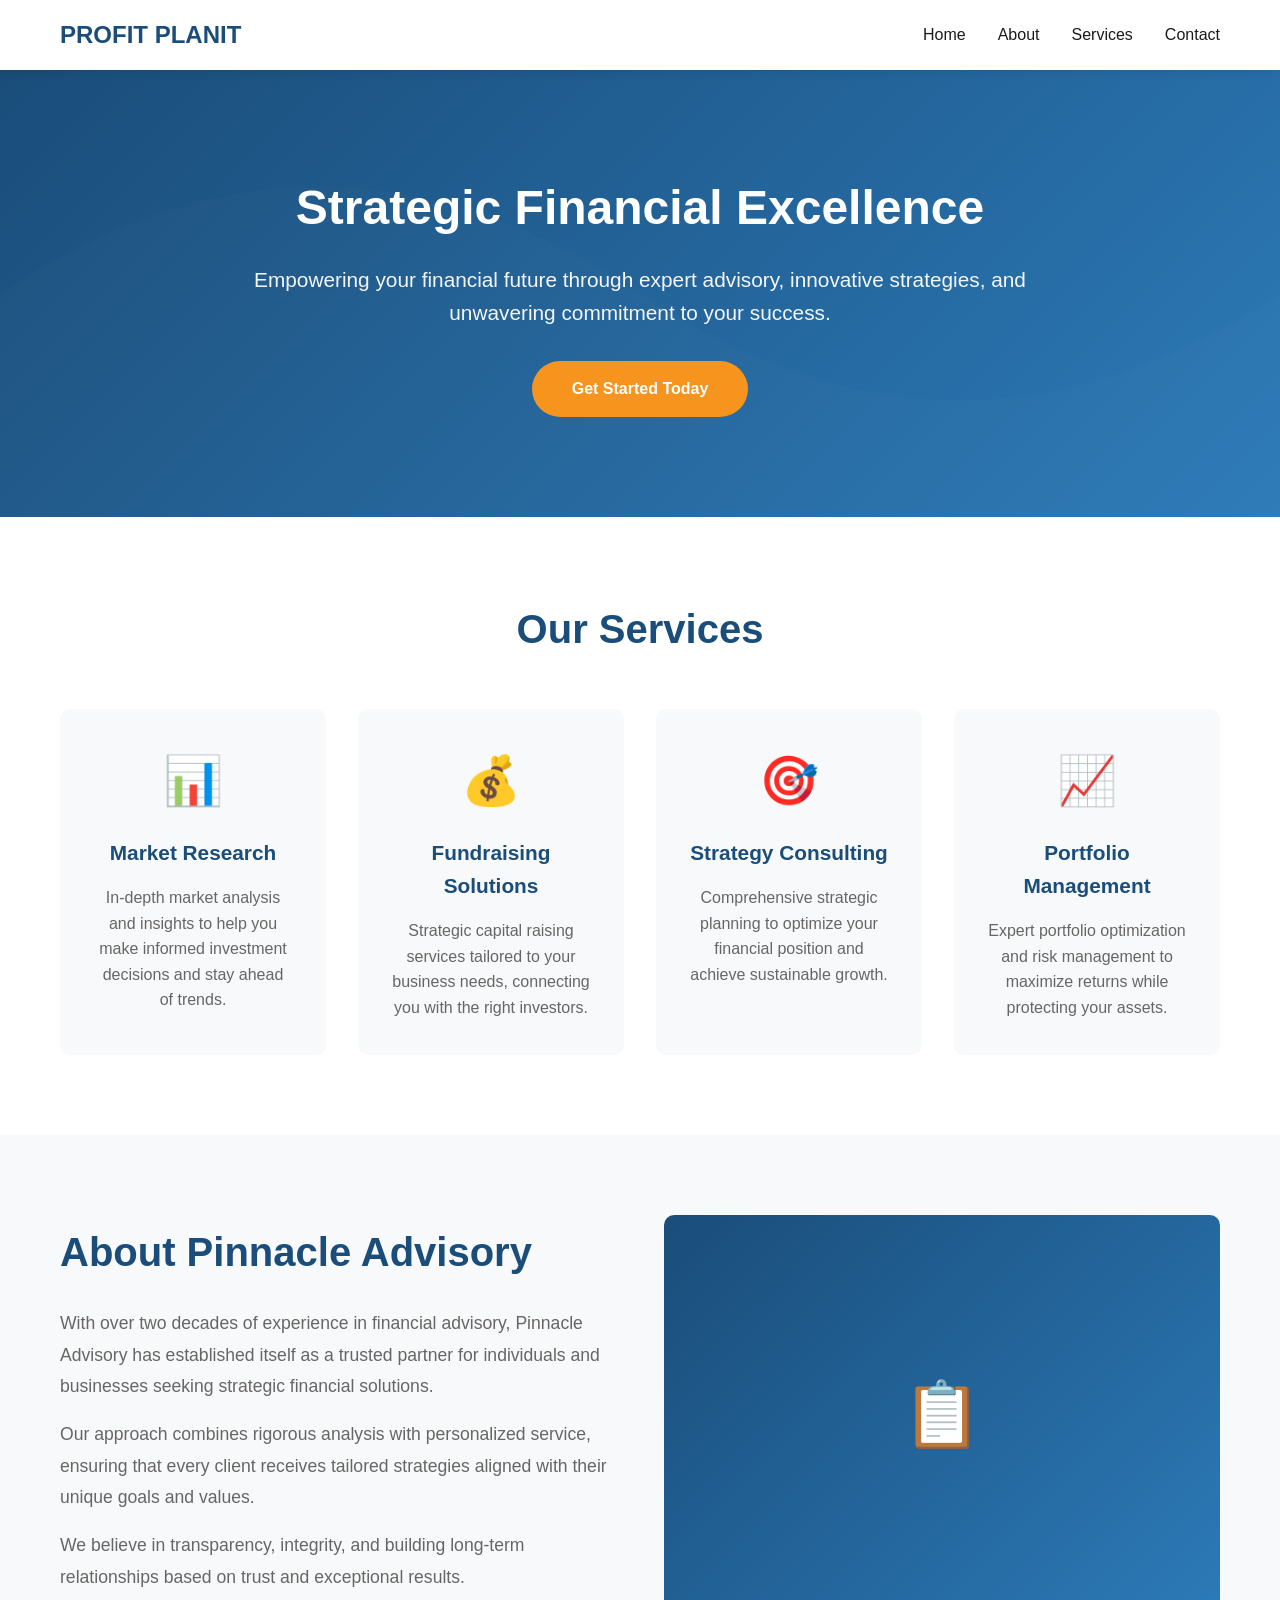
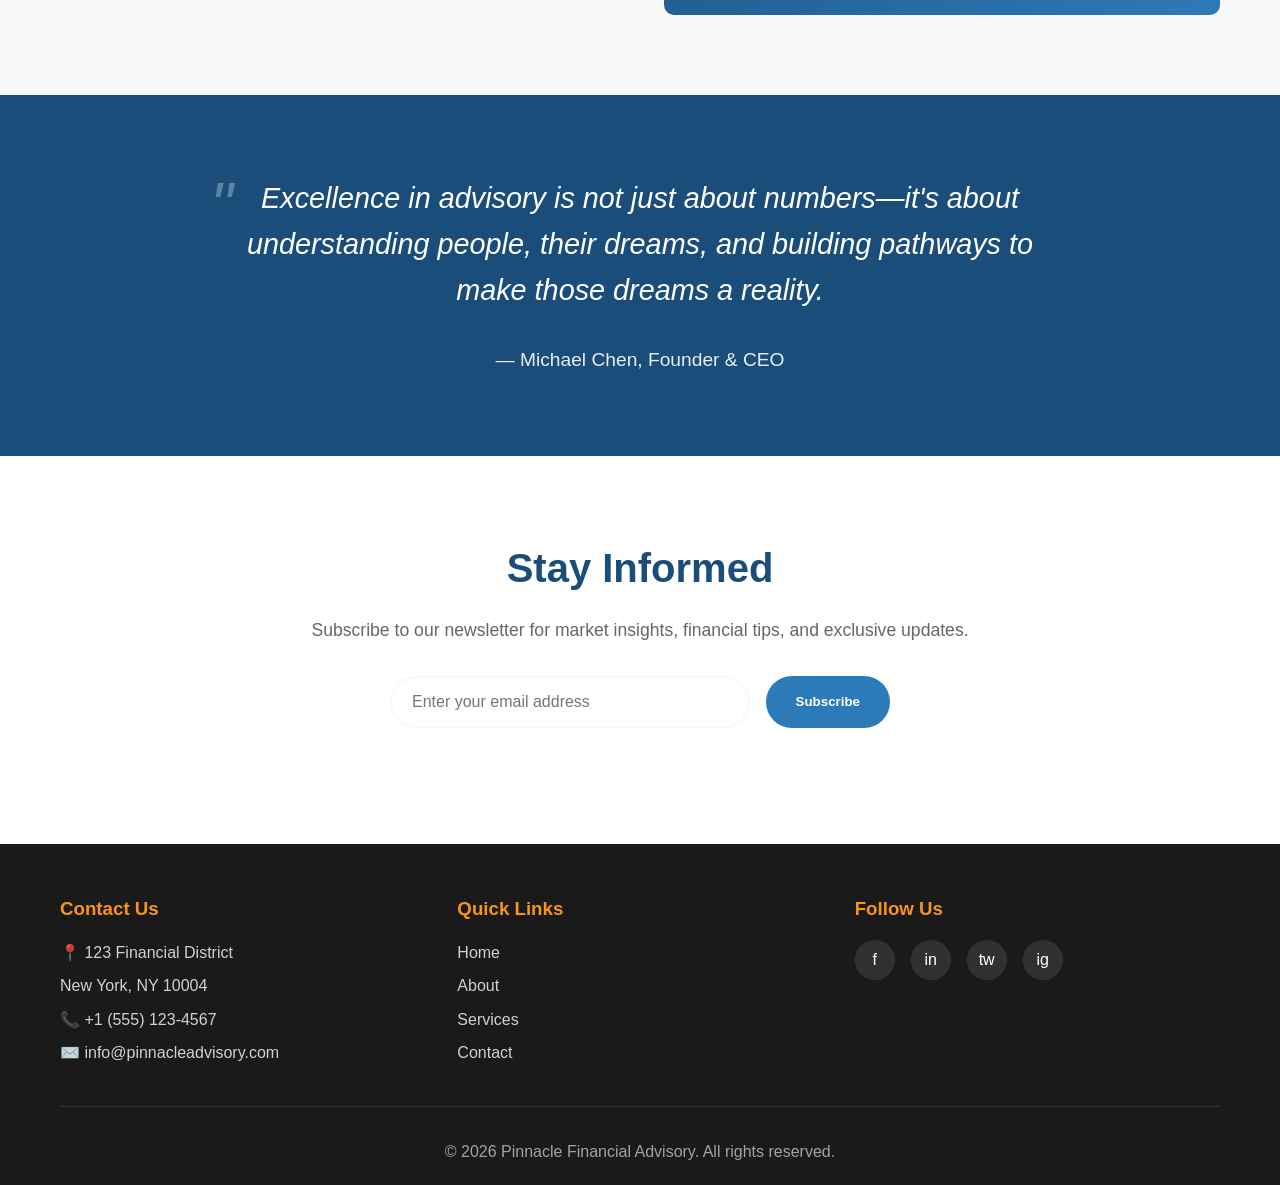
==== index.html @ f1b065d9 "first comment" ====
<!DOCTYPE html>
<html lang="en">
<head>
    <meta charset="UTF-8">
    <meta name="viewport" content="width=device-width, initial-scale=1.0">
    <title>Pinnacle Financial Advisory | Strategic Financial Solutions</title>
    <link rel="stylesheet" href="style.css">
</head>
<body>
    <!-- Navigation -->
    <nav class="navbar">
        <div class="nav-container">
            <div class="logo">PROFIT PLANIT</div>
            <ul class="nav-menu" id="navMenu">
                <li><a href="#home">Home</a></li>
                <li><a href="#about">About</a></li>
                <li><a href="#services">Services</a></li>
                <li><a href="#contact">Contact</a></li>
            </ul>
            <button class="hamburger" id="hamburger" aria-label="Menu toggle">
                <span></span>
                <span></span>
                <span></span>
            </button>
        </div>
    </nav>

    <!-- Hero Section -->
    <section class="hero" id="home">
        <div class="hero-content">
            <h1>Strategic Financial Excellence</h1>
            <p>Empowering your financial future through expert advisory, innovative strategies, and unwavering commitment to your success.</p>
            <a href="#contact" class="cta-button">Get Started Today</a>
        </div>
    </section>

    <!-- Services Section -->
    <section class="services" id="services">
        <div class="container">
            <h2 class="section-title">Our Services</h2>
            <div class="services-grid">
                <div class="service-card">
                    <div class="service-icon">📊</div>
                    <h3>Market Research</h3>
                    <p>In-depth market analysis and insights to help you make informed investment decisions and stay ahead of trends.</p>
                </div>
                <div class="service-card">
                    <div class="service-icon">💰</div>
                    <h3>Fundraising Solutions</h3>
                    <p>Strategic capital raising services tailored to your business needs, connecting you with the right investors.</p>
                </div>
                <div class="service-card">
                    <div class="service-icon">🎯</div>
                    <h3>Strategy Consulting</h3>
                    <p>Comprehensive strategic planning to optimize your financial position and achieve sustainable growth.</p>
                </div>
                <div class="service-card">
                    <div class="service-icon">📈</div>
                    <h3>Portfolio Management</h3>
                    <p>Expert portfolio optimization and risk management to maximize returns while protecting your assets.</p>
                </div>
            </div>
        </div>
    </section>

    <!-- About Section -->
    <section class="about" id="about">
        <div class="container">
            <div class="about-content">
                <div class="about-text">
                    <h2>About Pinnacle Advisory</h2>
                    <p>With over two decades of experience in financial advisory, Pinnacle Advisory has established itself as a trusted partner for individuals and businesses seeking strategic financial solutions.</p>
                    <p>Our approach combines rigorous analysis with personalized service, ensuring that every client receives tailored strategies aligned with their unique goals and values.</p>
                    <p>We believe in transparency, integrity, and building long-term relationships based on trust and exceptional results.</p>
                </div>
                <div class="about-image">
                    📋
                </div>
            </div>
        </div>
    </section>

    <!-- Testimonials Section -->
    <section class="testimonials">
        <div class="container">
            <div class="testimonial-quote">
                Excellence in advisory is not just about numbers—it's about understanding people, their dreams, and building pathways to make those dreams a reality.
            </div>
            <div class="testimonial-author">— Michael Chen, Founder & CEO</div>
        </div>
    </section>

    <!-- Newsletter Section -->
    <section class="newsletter">
        <div class="container">
            <h2>Stay Informed</h2>
            <p>Subscribe to our newsletter for market insights, financial tips, and exclusive updates.</p>
            <form class="newsletter-form" id="newsletterForm">
                <input 
                    type="email" 
                    class="newsletter-input" 
                    id="emailInput" 
                    placeholder="Enter your email address" 
                    required
                >
                <button type="submit" class="newsletter-button">Subscribe</button>
            </form>
            <div class="newsletter-message" id="newsletterMessage"></div>
        </div>
    </section>

    <!-- Footer -->
    <footer class="footer" id="contact">
        <div class="container">
            <div class="footer-content">
                <div class="footer-section">
                    <h3>Contact Us</h3>
                    <p>📍 123 Financial District</p>
                    <p>New York, NY 10004</p>
                    <p>📞 +1 (555) 123-4567</p>
                    <p>✉️ info@pinnacleadvisory.com</p>
                </div>
                <div class="footer-section">
                    <h3>Quick Links</h3>
                    <a href="#home">Home</a>
                    <a href="#about">About</a>
                    <a href="#services">Services</a>
                    <a href="#contact">Contact</a>
                </div>
                <div class="footer-section">
                    <h3>Follow Us</h3>
                    <div class="social-icons">
                        <div class="social-icon">f</div>
                        <div class="social-icon">in</div>
                        <div class="social-icon">tw</div>
                        <div class="social-icon">ig</div>
                    </div>
                </div>
            </div>
            <div class="footer-bottom">
                <p>&copy; 2026 Pinnacle Financial Advisory. All rights reserved.</p>
            </div>
        </div>
    </footer>

    <!-- Scroll to Top Button -->
    <button class="scroll-top" id="scrollTop" aria-label="Scroll to top">↑</button>

    <script src="script.js"></script>
</body>
</html>
---- style.css ----
:root {
            --primary-color: #1a4d7a;
            --secondary-color: #2c7ab8;
            --accent-color: #f7941d;
            --text-dark: #1a1a1a;
            --text-light: #666;
            --bg-light: #f8f9fa;
            --white: #ffffff;
            --transition: all 0.3s ease;
        }

        * {
            margin: 0;
            padding: 0;
            box-sizing: border-box;
        }

        html {
            scroll-behavior: smooth;
        }

        body {
            font-family: 'Segoe UI', Tahoma, Geneva, Verdana, sans-serif;
            line-height: 1.6;
            color: var(--text-dark);
        }

        .container {
            max-width: 1200px;
            margin: 0 auto;
            padding: 0 20px;
        }

        /* Navigation */
        .navbar {
            position: fixed;
            top: 0;
            width: 100%;
            background: var(--white);
            box-shadow: 0 2px 10px rgba(0,0,0,0.1);
            z-index: 1000;
            transition: var(--transition);
        }

        .nav-container {
            display: flex;
            justify-content: space-between;
            align-items: center;
            padding: 1rem 20px;
            max-width: 1200px;
            margin: 0 auto;
        }

        .logo {
            font-size: 1.5rem;
            font-weight: bold;
            color: var(--primary-color);
        }

        .nav-menu {
            display: flex;
            list-style: none;
            gap: 2rem;
        }

        .nav-menu a {
            text-decoration: none;
            color: var(--text-dark);
            font-weight: 500;
            transition: var(--transition);
        }

        .nav-menu a:hover {
            color: var(--secondary-color);
        }

        .hamburger {
            display: none;
            flex-direction: column;
            cursor: pointer;
            background: none;
            border: none;
            padding: 5px;
        }

        .hamburger span {
            width: 25px;
            height: 3px;
            background: var(--primary-color);
            margin: 3px 0;
            transition: var(--transition);
        }

        .hamburger.active span:nth-child(1) {
            transform: rotate(45deg) translate(8px, 8px);
        }

        .hamburger.active span:nth-child(2) {
            opacity: 0;
        }

        .hamburger.active span:nth-child(3) {
            transform: rotate(-45deg) translate(7px, -6px);
        }

        /* Hero Section */
        .hero {
            margin-top: 70px;
            background: linear-gradient(135deg, var(--primary-color) 0%, var(--secondary-color) 100%);
            color: var(--white);
            padding: 100px 20px;
            text-align: center;
            position: relative;
            overflow: hidden;
        }

        .hero::before {
            content: '';
            position: absolute;
            top: 0;
            left: 0;
            right: 0;
            bottom: 0;
            background: url('data:image/svg+xml,<svg xmlns="http://www.w3.org/2000/svg" viewBox="0 0 1200 600"><path d="M0,300 Q300,100 600,300 T1200,300 L1200,600 L0,600 Z" fill="rgba(255,255,255,0.05)"/></svg>') no-repeat center;
            background-size: cover;
            opacity: 0.3;
        }

        .hero-content {
            position: relative;
            z-index: 1;
            max-width: 800px;
            margin: 0 auto;
        }

        .hero h1 {
            font-size: 3rem;
            margin-bottom: 1rem;
            animation: fadeInUp 0.8s ease;
        }

        .hero p {
            font-size: 1.3rem;
            margin-bottom: 2rem;
            opacity: 0.95;
            animation: fadeInUp 1s ease;
        }

        .cta-button {
            display: inline-block;
            padding: 15px 40px;
            background: var(--accent-color);
            color: var(--white);
            text-decoration: none;
            border-radius: 50px;
            font-weight: bold;
            transition: var(--transition);
            animation: fadeInUp 1.2s ease;
            border: none;
            cursor: pointer;
            font-size: 1rem;
        }

        .cta-button:hover {
            transform: translateY(-3px);
            box-shadow: 0 10px 25px rgba(247, 148, 29, 0.3);
        }

        /* Services Section */
        .services {
            padding: 80px 20px;
            background: var(--white);
        }

        .section-title {
            text-align: center;
            font-size: 2.5rem;
            color: var(--primary-color);
            margin-bottom: 3rem;
        }

        .services-grid {
            display: grid;
            grid-template-columns: repeat(auto-fit, minmax(250px, 1fr));
            gap: 2rem;
            margin-top: 3rem;
        }

        .service-card {
            background: var(--bg-light);
            padding: 2rem;
            border-radius: 10px;
            text-align: center;
            transition: var(--transition);
            border: 2px solid transparent;
        }

        .service-card:hover {
            transform: translateY(-10px);
            box-shadow: 0 15px 30px rgba(0,0,0,0.1);
            border-color: var(--secondary-color);
        }

        .service-icon {
            font-size: 3rem;
            margin-bottom: 1rem;
        }

        .service-card h3 {
            color: var(--primary-color);
            margin-bottom: 1rem;
            font-size: 1.3rem;
        }

        .service-card p {
            color: var(--text-light);
        }

        /* About Section */
        .about {
            padding: 80px 20px;
            background: var(--bg-light);
        }

        .about-content {
            display: grid;
            grid-template-columns: 1fr 1fr;
            gap: 3rem;
            align-items: center;
        }

        .about-text h2 {
            color: var(--primary-color);
            font-size: 2.5rem;
            margin-bottom: 1.5rem;
        }

        .about-text p {
            color: var(--text-light);
            font-size: 1.1rem;
            line-height: 1.8;
            margin-bottom: 1rem;
        }

        .about-image {
            background: linear-gradient(135deg, var(--primary-color), var(--secondary-color));
            height: 400px;
            border-radius: 10px;
            display: flex;
            align-items: center;
            justify-content: center;
            color: var(--white);
            font-size: 4rem;
        }

        /* Testimonials Section */
        .testimonials {
            padding: 80px 20px;
            background: var(--primary-color);
            color: var(--white);
            text-align: center;
        }

        .testimonial-quote {
            max-width: 800px;
            margin: 0 auto;
            font-size: 1.8rem;
            font-style: italic;
            line-height: 1.6;
            position: relative;
        }

        .testimonial-quote::before {
            content: '"';
            font-size: 4rem;
            position: absolute;
            top: -20px;
            left: -30px;
            opacity: 0.3;
        }

        .testimonial-author {
            margin-top: 2rem;
            font-size: 1.2rem;
            opacity: 0.9;
        }

        /* Newsletter Section */
        .newsletter {
            padding: 80px 20px;
            background: var(--white);
            text-align: center;
        }

        .newsletter h2 {
            color: var(--primary-color);
            font-size: 2.5rem;
            margin-bottom: 1rem;
        }

        .newsletter p {
            color: var(--text-light);
            margin-bottom: 2rem;
            font-size: 1.1rem;
        }

        .newsletter-form {
            max-width: 500px;
            margin: 0 auto;
            display: flex;
            gap: 1rem;
        }

        .newsletter-input {
            flex: 1;
            padding: 15px 20px;
            border: 2px solid var(--bg-light);
            border-radius: 50px;
            font-size: 1rem;
            transition: var(--transition);
        }

        .newsletter-input:focus {
            outline: none;
            border-color: var(--secondary-color);
        }

        .newsletter-button {
            padding: 15px 30px;
            background: var(--secondary-color);
            color: var(--white);
            border: none;
            border-radius: 50px;
            font-weight: bold;
            cursor: pointer;
            transition: var(--transition);
        }

        .newsletter-button:hover {
            background: var(--primary-color);
        }

        .newsletter-message {
            margin-top: 1rem;
            font-size: 0.9rem;
            min-height: 20px;
        }

        .success {
            color: green;
        }

        .error {
            color: red;
        }

        /* Footer */
        .footer {
            background: var(--text-dark);
            color: var(--white);
            padding: 50px 20px 20px;
        }

        .footer-content {
            display: grid;
            grid-template-columns: repeat(auto-fit, minmax(250px, 1fr));
            gap: 2rem;
            margin-bottom: 2rem;
        }

        .footer-section h3 {
            margin-bottom: 1rem;
            color: var(--accent-color);
        }

        .footer-section p,
        .footer-section a {
            color: rgba(255,255,255,0.8);
            text-decoration: none;
            display: block;
            margin-bottom: 0.5rem;
        }

        .footer-section a:hover {
            color: var(--accent-color);
        }

        .social-icons {
            display: flex;
            gap: 1rem;
            margin-top: 1rem;
        }

        .social-icon {
            width: 40px;
            height: 40px;
            background: rgba(255,255,255,0.1);
            border-radius: 50%;
            display: flex;
            align-items: center;
            justify-content: center;
            transition: var(--transition);
            cursor: pointer;
        }

        .social-icon:hover {
            background: var(--accent-color);
            transform: translateY(-3px);
        }

        .footer-bottom {
            text-align: center;
            padding-top: 2rem;
            border-top: 1px solid rgba(255,255,255,0.1);
            color: rgba(255,255,255,0.6);
        }

        /* Scroll to Top Button */
        .scroll-top {
            position: fixed;
            bottom: 30px;
            right: 30px;
            width: 50px;
            height: 50px;
            background: var(--accent-color);
            color: var(--white);
            border: none;
            border-radius: 50%;
            font-size: 1.5rem;
            cursor: pointer;
            opacity: 0;
            visibility: hidden;
            transition: var(--transition);
            z-index: 999;
        }

        .scroll-top.visible {
            opacity: 1;
            visibility: visible;
        }

        .scroll-top:hover {
            background: var(--primary-color);
            transform: translateY(-5px);
        }

        /* Animations */
        @keyframes fadeInUp {
            from {
                opacity: 0;
                transform: translateY(30px);
            }
            to {
                opacity: 1;
                transform: translateY(0);
            }
        }

        /* Responsive Design */
        @media (max-width: 768px) {
            .hamburger {
                display: flex;
            }

            .nav-menu {
                position: fixed;
                left: -100%;
                top: 70px;
                flex-direction: column;
                background: var(--white);
                width: 100%;
                text-align: center;
                transition: var(--transition);
                box-shadow: 0 10px 27px rgba(0,0,0,0.1);
                padding: 2rem 0;
            }

            .nav-menu.active {
                left: 0;
            }

            .hero h1 {
                font-size: 2rem;
            }

            .hero p {
                font-size: 1.1rem;
            }

            .about-content {
                grid-template-columns: 1fr;
            }

            .about-image {
                height: 300px;
            }

            .testimonial-quote {
                font-size: 1.3rem;
            }

            .newsletter-form {
                flex-direction: column;
            }

            .section-title {
                font-size: 2rem;
            }
        }

        @media (max-width: 480px) {
            .hero {
                padding: 60px 20px;
            }

            .hero h1 {
                font-size: 1.8rem;
            }

            .services,
            .about,
            .testimonials,
            .newsletter {
                padding: 50px 20px;
            }
        }
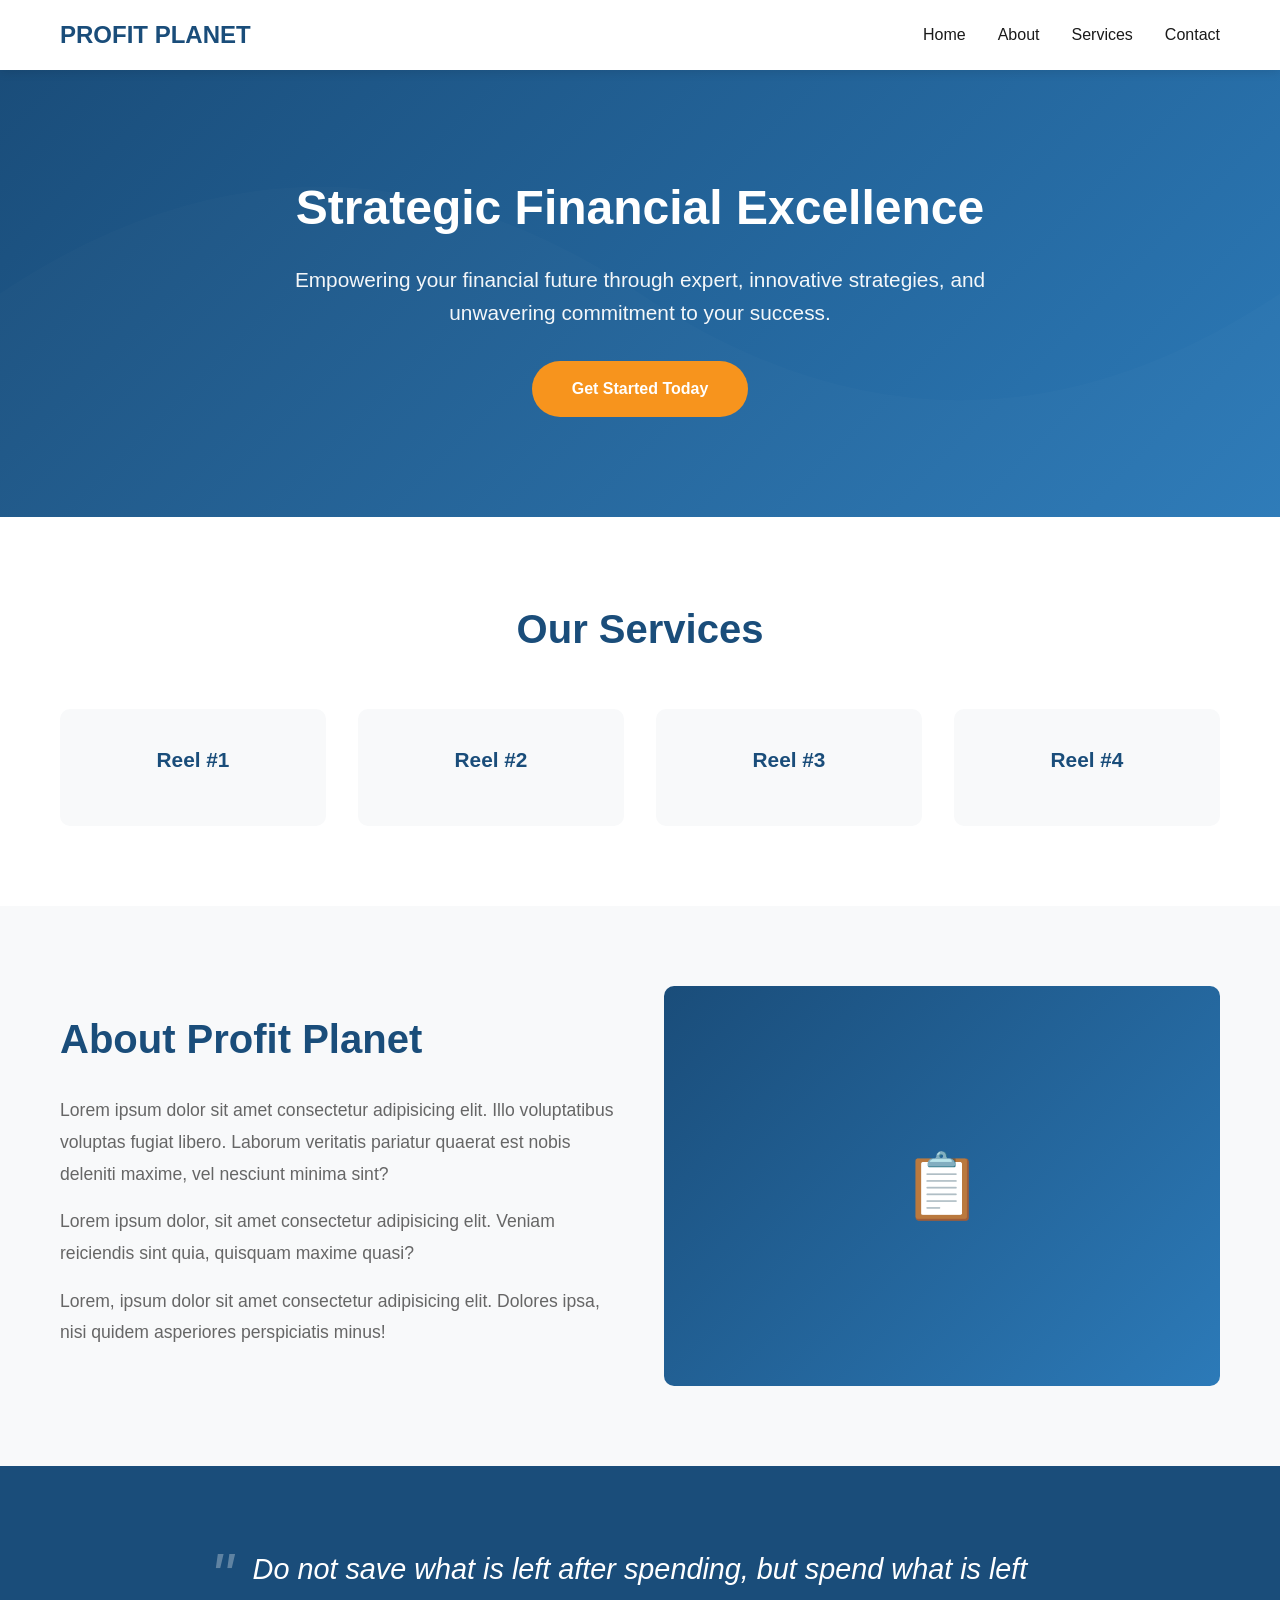
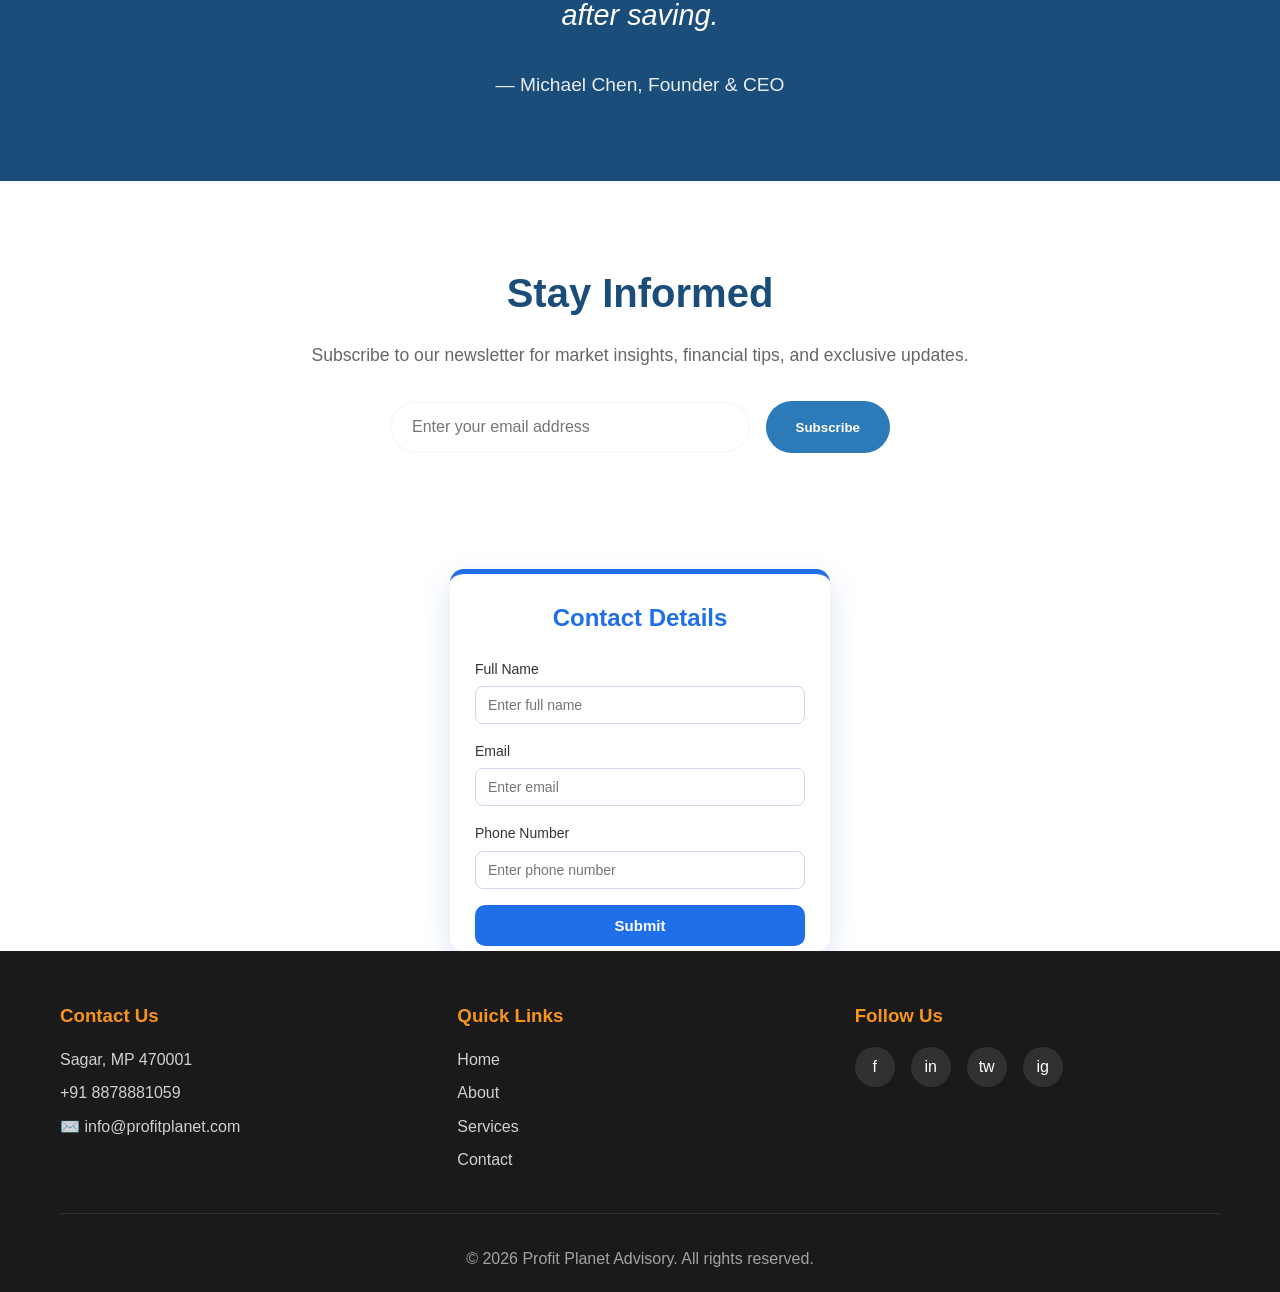
==== commit 3daef207: "added form in the app" ====
--- a/index.html
+++ b/index.html
@@ -3,14 +3,14 @@
 <head>
     <meta charset="UTF-8">
     <meta name="viewport" content="width=device-width, initial-scale=1.0">
-    <title>Pinnacle Financial Advisory | Strategic Financial Solutions</title>
+    <title>Profit Planet Solutions</title>
     <link rel="stylesheet" href="style.css">
 </head>
 <body>
     <!-- Navigation -->
     <nav class="navbar">
         <div class="nav-container">
-            <div class="logo">PROFIT PLANIT</div>
+            <div class="logo">PROFIT PLANET</div>
             <ul class="nav-menu" id="navMenu">
                 <li><a href="#home">Home</a></li>
                 <li><a href="#about">About</a></li>
@@ -29,7 +29,7 @@
     <section class="hero" id="home">
         <div class="hero-content">
             <h1>Strategic Financial Excellence</h1>
-            <p>Empowering your financial future through expert advisory, innovative strategies, and unwavering commitment to your success.</p>
+            <p>Empowering your financial future through expert, innovative strategies, and unwavering commitment to your success.</p>
             <a href="#contact" class="cta-button">Get Started Today</a>
         </div>
     </section>
@@ -39,25 +39,23 @@
         <div class="container">
             <h2 class="section-title">Our Services</h2>
             <div class="services-grid">
-                <div class="service-card">
-                    <div class="service-icon">📊</div>
-                    <h3>Market Research</h3>
-                    <p>In-depth market analysis and insights to help you make informed investment decisions and stay ahead of trends.</p>
+                <div class="service-card">       
+                    <h3>Reel #1</h3>
                 </div>
                 <div class="service-card">
-                    <div class="service-icon">💰</div>
-                    <h3>Fundraising Solutions</h3>
-                    <p>Strategic capital raising services tailored to your business needs, connecting you with the right investors.</p>
+                    
+                    <h3>Reel #2</h3>
+                    
                 </div>
                 <div class="service-card">
-                    <div class="service-icon">🎯</div>
-                    <h3>Strategy Consulting</h3>
-                    <p>Comprehensive strategic planning to optimize your financial position and achieve sustainable growth.</p>
+                    
+                    <h3>Reel #3</h3>
+                   
                 </div>
                 <div class="service-card">
-                    <div class="service-icon">📈</div>
-                    <h3>Portfolio Management</h3>
-                    <p>Expert portfolio optimization and risk management to maximize returns while protecting your assets.</p>
+                    
+                    <h3>Reel #4</h3>
+                  
                 </div>
             </div>
         </div>
@@ -68,10 +66,10 @@
         <div class="container">
             <div class="about-content">
                 <div class="about-text">
-                    <h2>About Pinnacle Advisory</h2>
-                    <p>With over two decades of experience in financial advisory, Pinnacle Advisory has established itself as a trusted partner for individuals and businesses seeking strategic financial solutions.</p>
-                    <p>Our approach combines rigorous analysis with personalized service, ensuring that every client receives tailored strategies aligned with their unique goals and values.</p>
-                    <p>We believe in transparency, integrity, and building long-term relationships based on trust and exceptional results.</p>
+                    <h2>About Profit Planet</h2>
+                    <p>Lorem ipsum dolor sit amet consectetur adipisicing elit. Illo voluptatibus voluptas fugiat libero. Laborum veritatis pariatur quaerat est nobis deleniti maxime, vel nesciunt minima sint?</p>
+                    <p>Lorem ipsum dolor, sit amet consectetur adipisicing elit. Veniam reiciendis sint quia, quisquam maxime quasi?</p>
+                    <p>Lorem, ipsum dolor sit amet consectetur adipisicing elit. Dolores ipsa, nisi quidem asperiores perspiciatis minus!</p>
                 </div>
                 <div class="about-image">
                     📋
@@ -84,7 +82,7 @@
     <section class="testimonials">
         <div class="container">
             <div class="testimonial-quote">
-                Excellence in advisory is not just about numbers—it's about understanding people, their dreams, and building pathways to make those dreams a reality.
+               Do not save what is left after spending, but spend what is left after saving.
             </div>
             <div class="testimonial-author">— Michael Chen, Founder & CEO</div>
         </div>
@@ -109,16 +107,37 @@
         </div>
     </section>
 
+    <div class="contact-card">
+  <h2>Contact Details</h2>
+
+  <div class="form-group">
+    <label>Full Name</label>
+    <input type="text" id="fullName" placeholder="Enter full name" />
+  </div>
+
+  <div class="form-group">
+    <label>Email</label>
+    <input type="email" id="email" placeholder="Enter email" />
+  </div>
+
+  <div class="form-group">
+    <label>Phone Number</label>
+    <input type="tel" id="phone" placeholder="Enter phone number" />
+  </div>
+
+  <button class="submit-btn" onclick="handleSubmit()">Submit</button>
+</div>
+
+
     <!-- Footer -->
     <footer class="footer" id="contact">
         <div class="container">
             <div class="footer-content">
                 <div class="footer-section">
                     <h3>Contact Us</h3>
-                    <p>📍 123 Financial District</p>
-                    <p>New York, NY 10004</p>
-                    <p>📞 +1 (555) 123-4567</p>
-                    <p>✉️ info@pinnacleadvisory.com</p>
+                    <p>Sagar, MP 470001</p>
+                    <p>+91 8878881059</p>
+                    <p>✉️ info@profitplanet.com</p>
                 </div>
                 <div class="footer-section">
                     <h3>Quick Links</h3>
@@ -138,7 +157,7 @@
                 </div>
             </div>
             <div class="footer-bottom">
-                <p>&copy; 2026 Pinnacle Financial Advisory. All rights reserved.</p>
+                <p>&copy; 2026 Profit Planet Advisory. All rights reserved.</p>
             </div>
         </div>
     </footer>
--- a/style.css
+++ b/style.css
@@ -523,4 +523,65 @@
             .newsletter {
                 padding: 50px 20px;
             }
-        }+        }
+
+        .contact-card {
+  width: 100%;
+  max-width: 380px;
+  background: #ffffff;
+  border-radius: 14px;
+  padding: 25px;
+  margin: auto;
+  padding-bottom: 5px;
+  box-shadow: 0 10px 30px rgba(0, 70, 180, 0.15);
+  border-top: 5px solid #1f6feb;
+}
+
+.contact-card h2 {
+  margin-bottom: 20px;
+  color: #1f6feb;
+  text-align: center;
+}
+
+.form-group {
+  margin-bottom: 16px;
+}
+
+.form-group label {
+  display: block;
+  margin-bottom: 6px;
+  font-size: 14px;
+  color: #333;
+}
+
+.form-group input {
+  width: 100%;
+  padding: 10px 12px;
+  border-radius: 8px;
+  border: 1px solid #cfd9ea;
+  outline: none;
+  font-size: 14px;
+}
+
+.form-group input:focus {
+  border-color: #1f6feb;
+  box-shadow: 0 0 0 2px rgba(31, 111, 235, 0.15);
+}
+
+.submit-btn {
+  width: 100%;
+  padding: 12px;
+  border-radius: 10px;
+  border: none;
+  background: #1f6feb;
+  color: #ffffff;
+  font-size: 15px;
+  font-weight: 600;
+  cursor: pointer;
+  transition: background 0.2s ease;
+}
+
+.submit-btn:hover {
+  background: #174db3;
+}
+
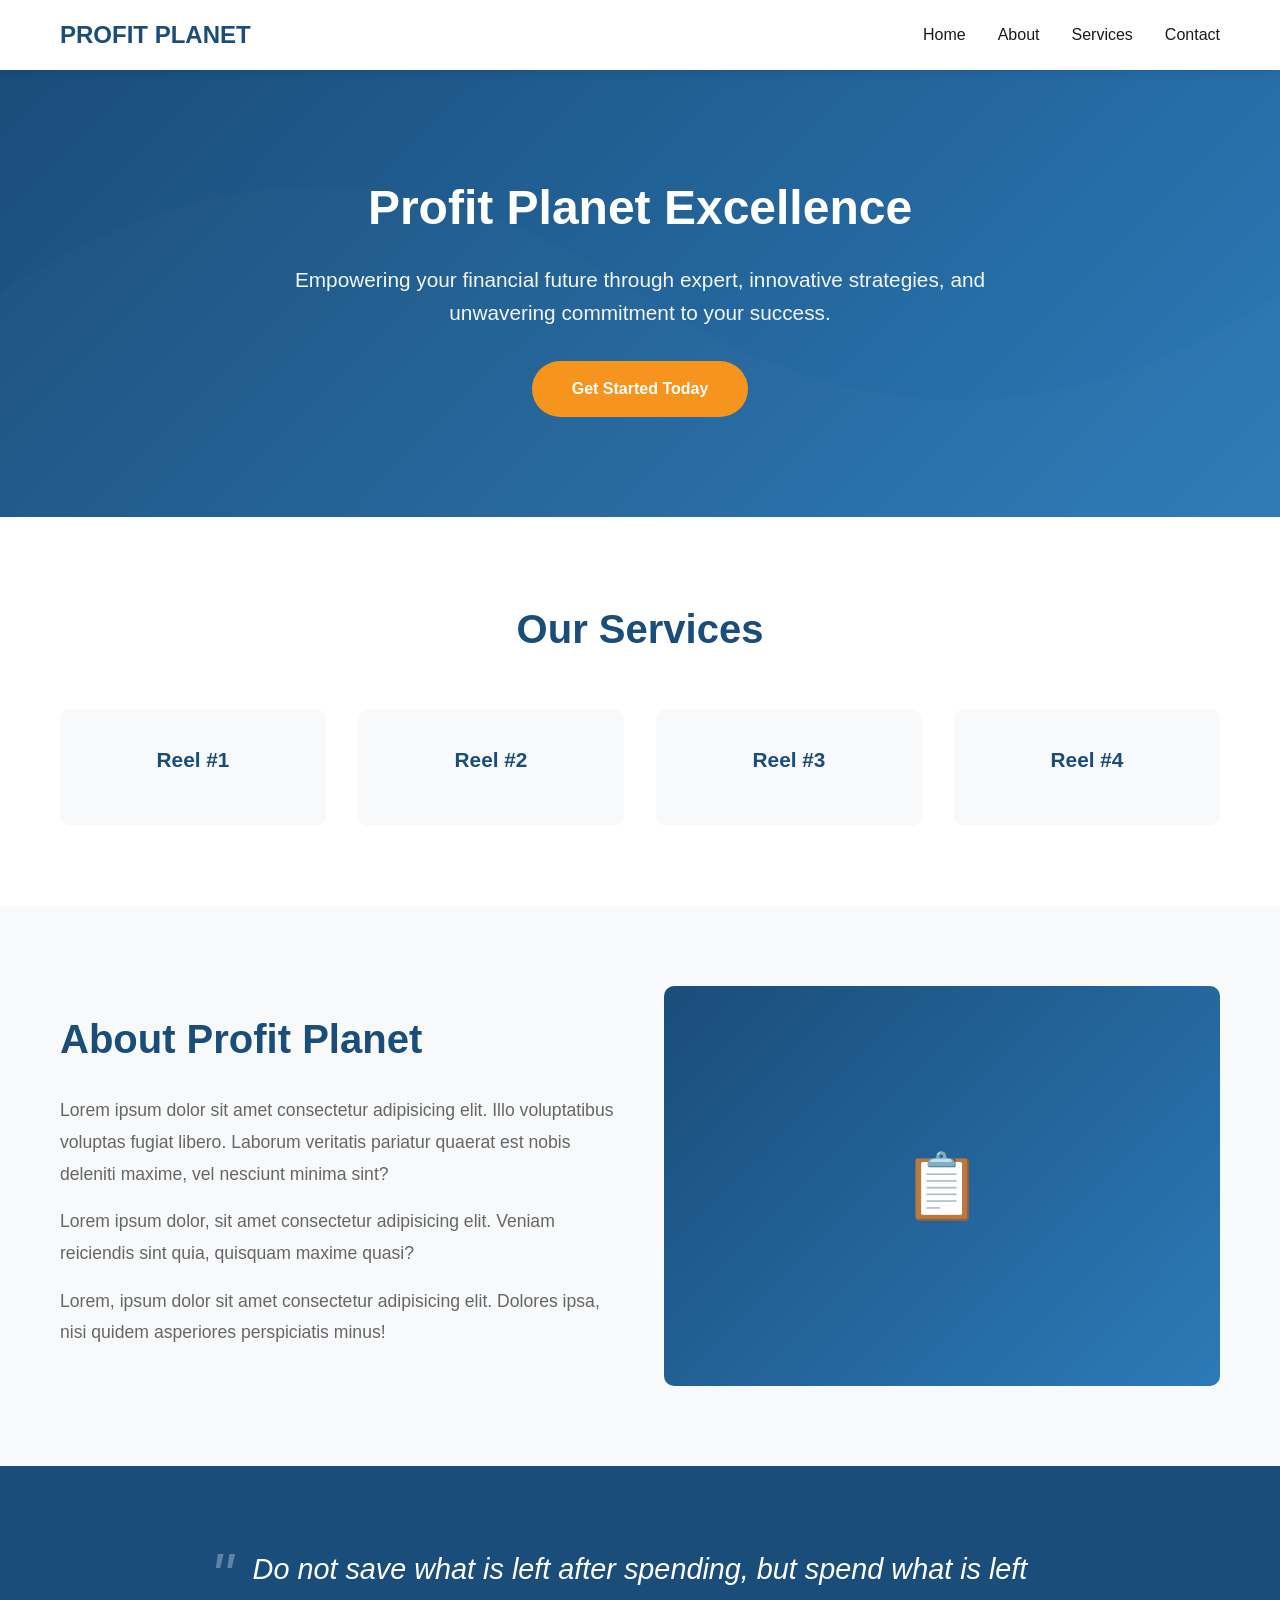
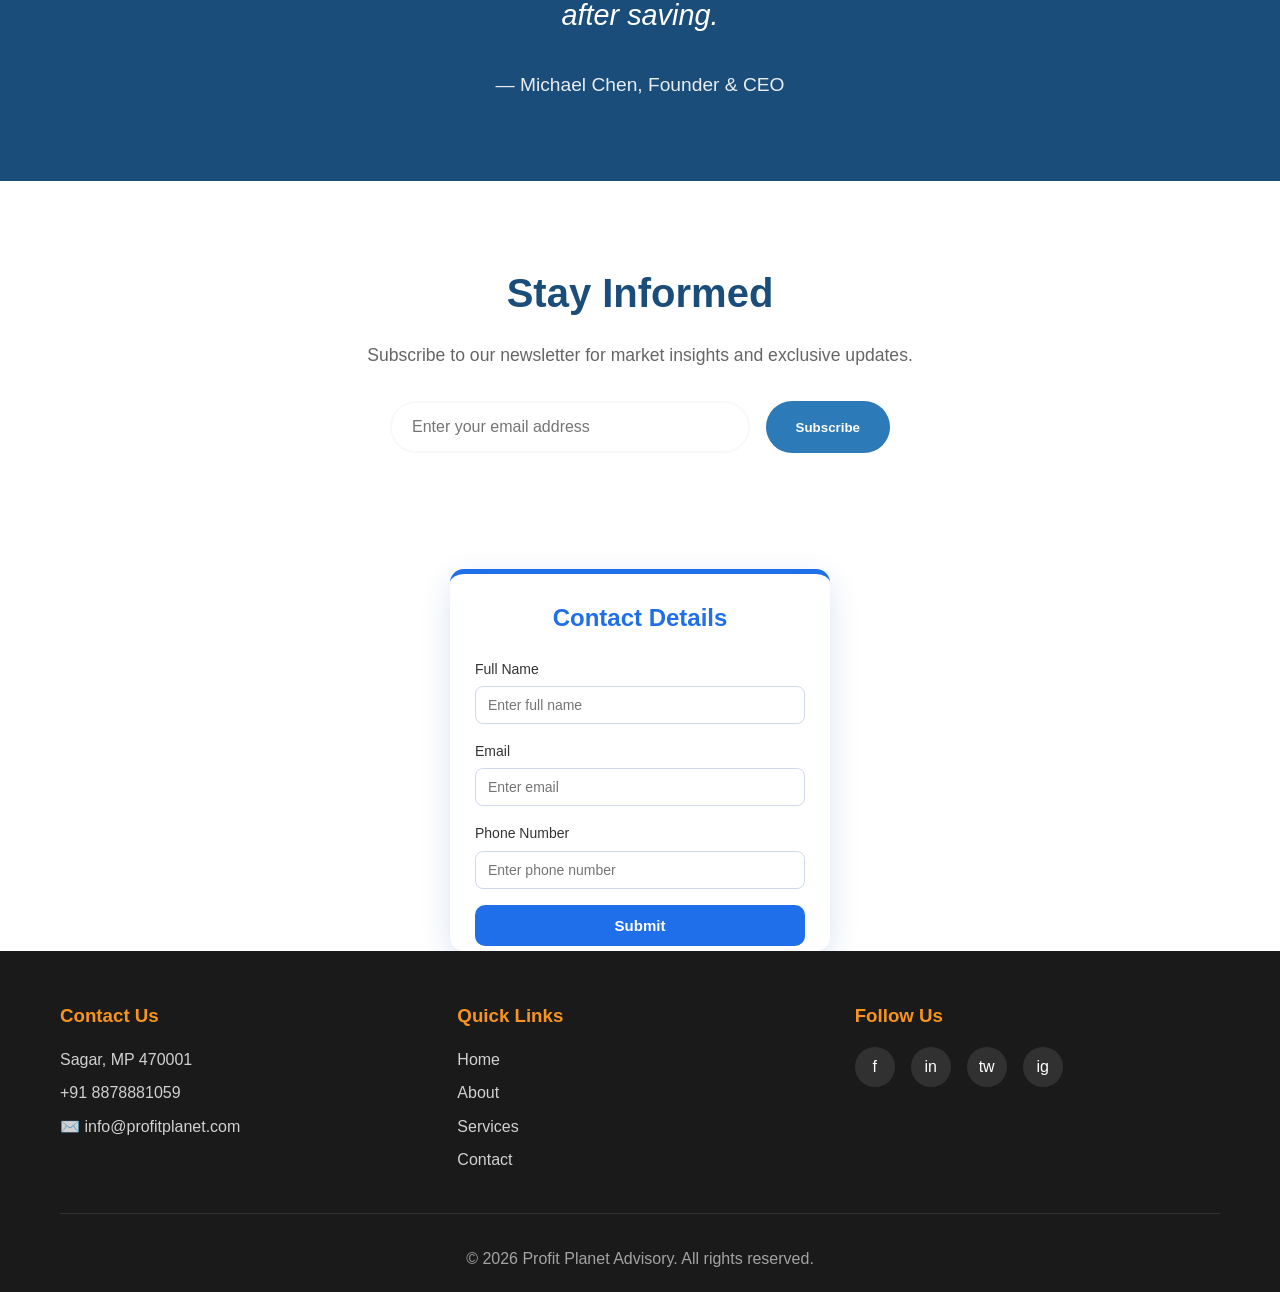
==== commit 0ef398ea: "change some content" ====
--- a/index.html
+++ b/index.html
@@ -28,7 +28,7 @@
     <!-- Hero Section -->
     <section class="hero" id="home">
         <div class="hero-content">
-            <h1>Strategic Financial Excellence</h1>
+            <h1>Profit Planet Excellence</h1>
             <p>Empowering your financial future through expert, innovative strategies, and unwavering commitment to your success.</p>
             <a href="#contact" class="cta-button">Get Started Today</a>
         </div>
@@ -92,7 +92,7 @@
     <section class="newsletter">
         <div class="container">
             <h2>Stay Informed</h2>
-            <p>Subscribe to our newsletter for market insights, financial tips, and exclusive updates.</p>
+            <p>Subscribe to our newsletter for market insights and exclusive updates.</p>
             <form class="newsletter-form" id="newsletterForm">
                 <input 
                     type="email" 
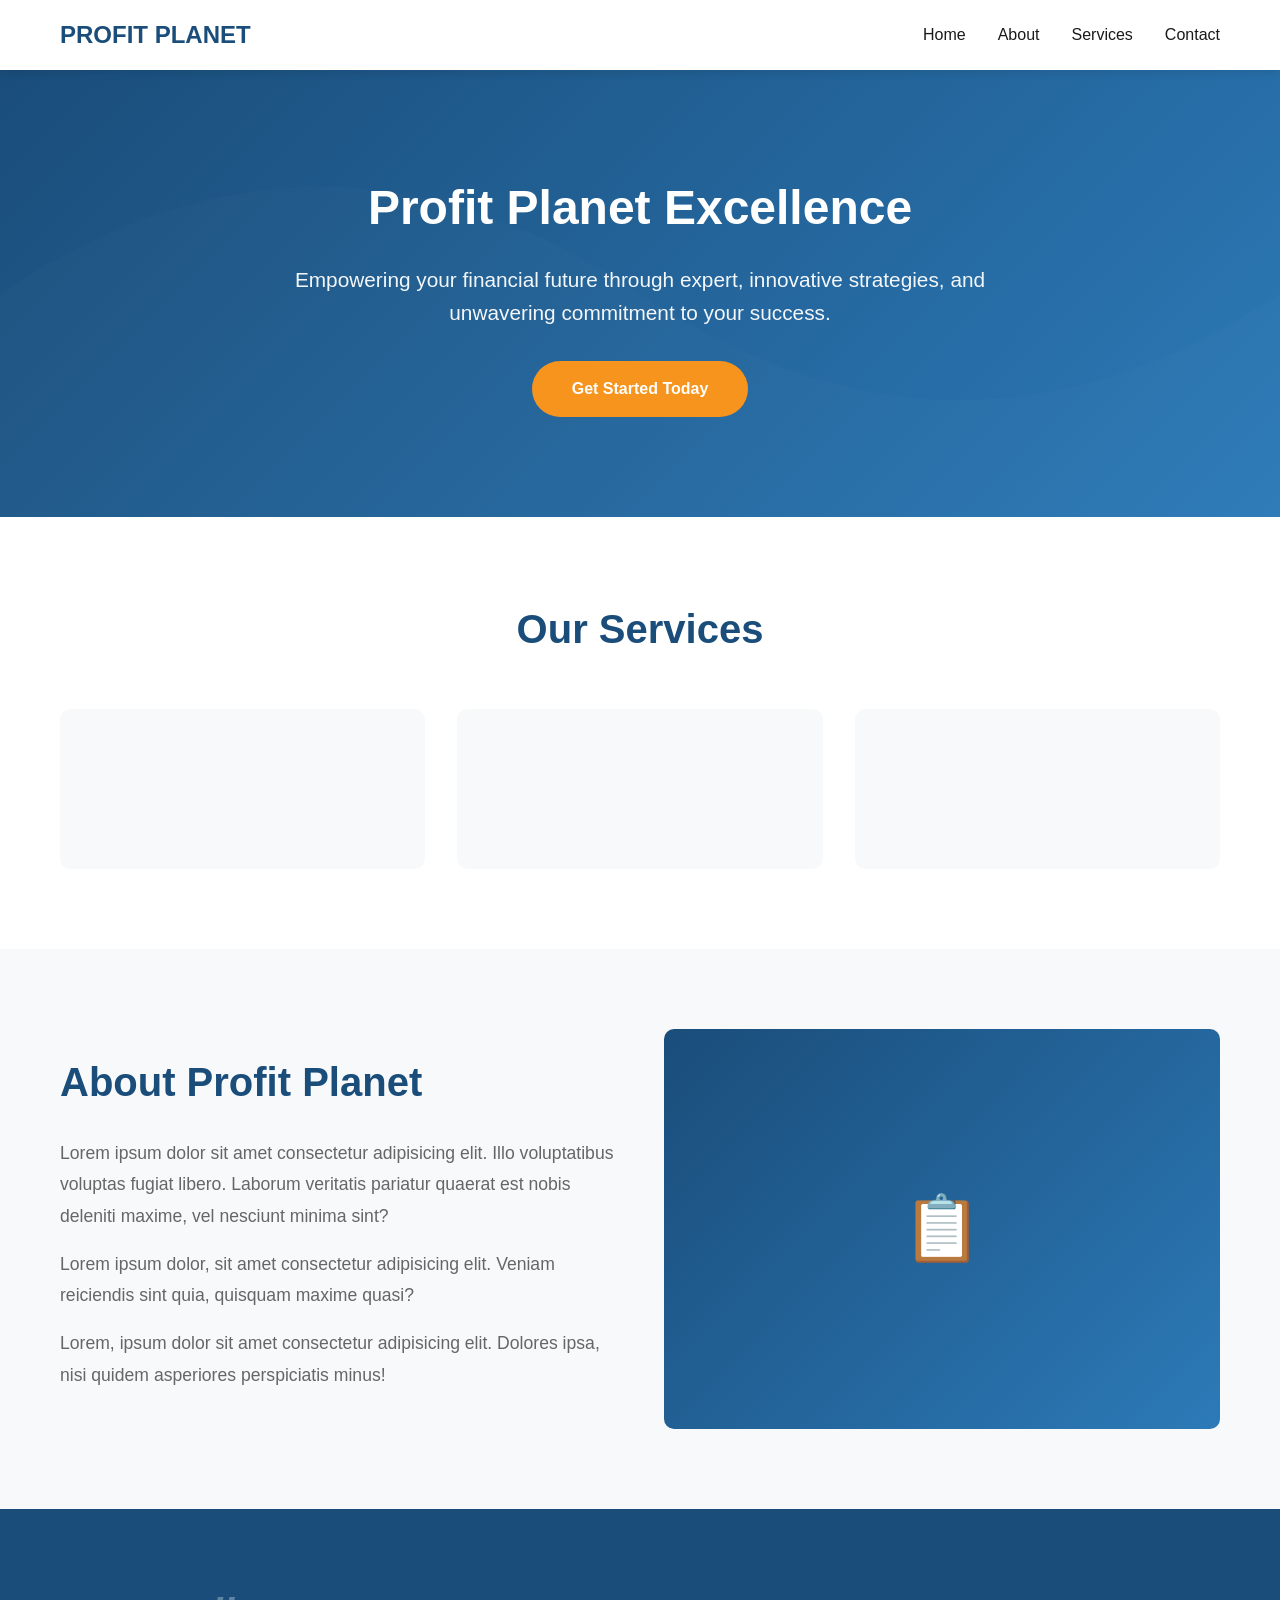
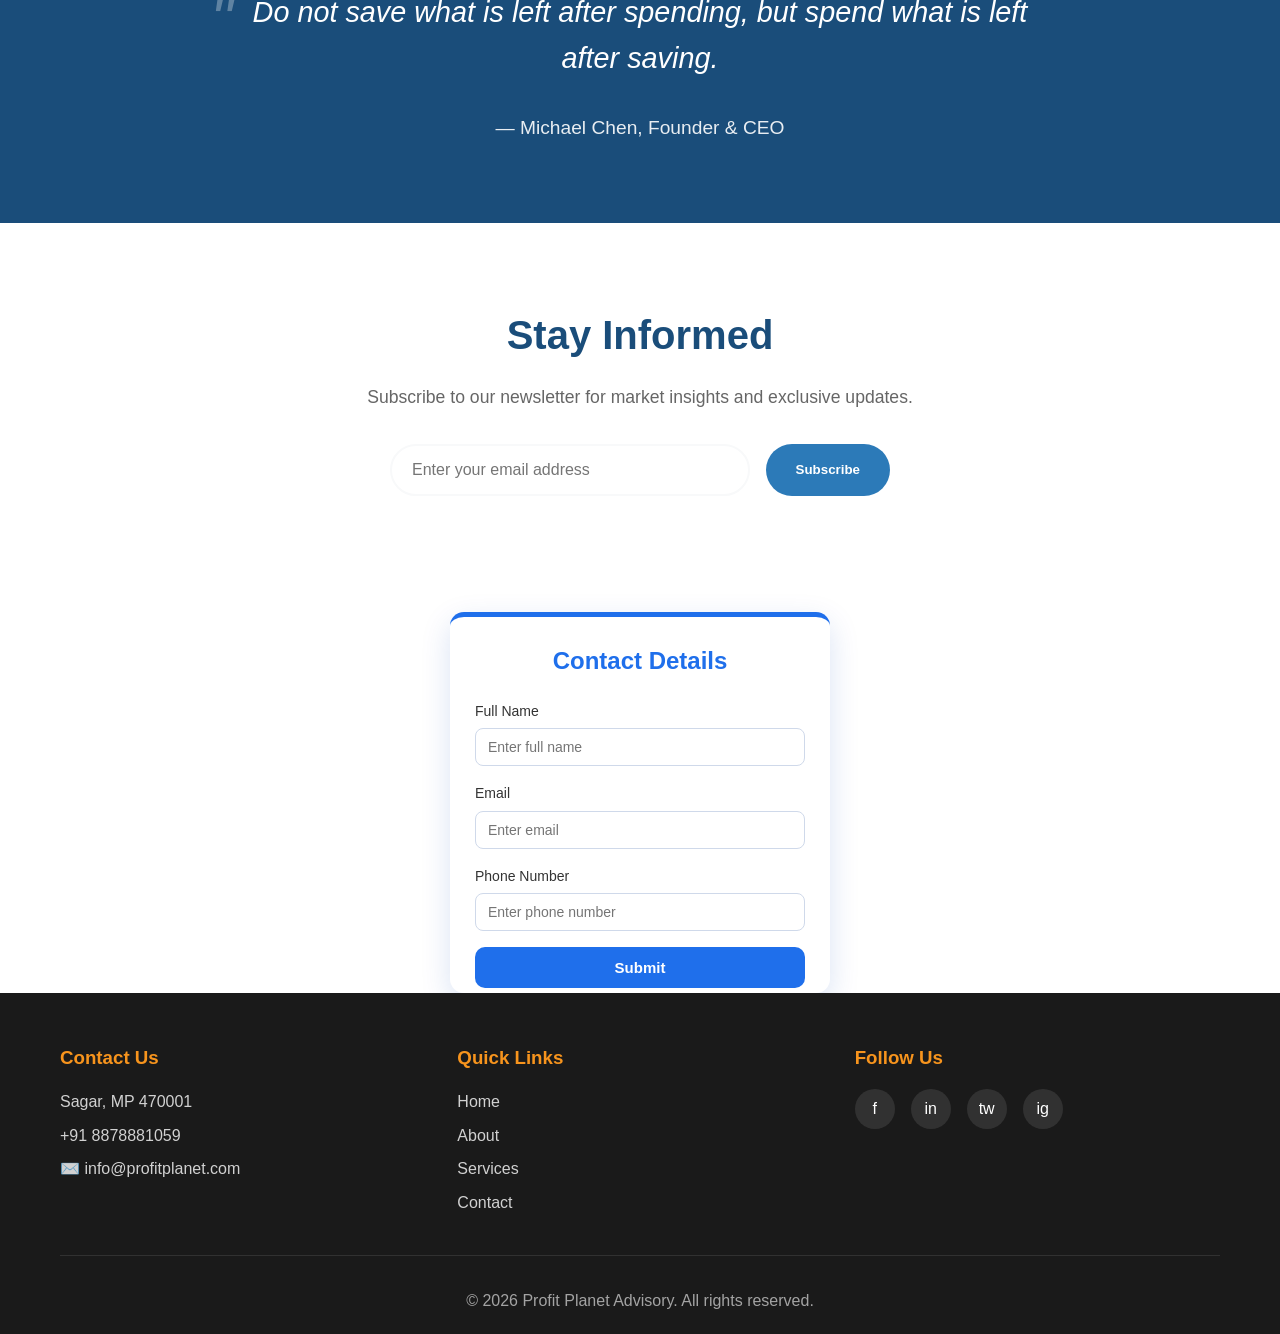
==== commit b9b3a741: "added reel feature" ====
--- a/index.html
+++ b/index.html
@@ -40,23 +40,26 @@
             <h2 class="section-title">Our Services</h2>
             <div class="services-grid">
                 <div class="service-card">       
-                    <h3>Reel #1</h3>
+                    <video autoplay muted loop playsinline class="bg-video">
+  <source src="./public/videoplayback.mp4" type="video/mp4" />
+</video>
+
                 </div>
                 <div class="service-card">
                     
-                    <h3>Reel #2</h3>
+                    <video autoplay muted loop playsinline class="bg-video">
+  <source src="./public/videoplayback.mp4" type="video/mp4" />
+</video>
                     
                 </div>
                 <div class="service-card">
                     
-                    <h3>Reel #3</h3>
+                   <video autoplay muted loop playsinline class="bg-video">
+  <source src="./public/videoplayback.mp4" type="video/mp4" />
+</video>
                    
                 </div>
-                <div class="service-card">
-                    
-                    <h3>Reel #4</h3>
-                  
-                </div>
+                
             </div>
         </div>
     </section>
--- a/style.css
+++ b/style.css
@@ -181,22 +181,21 @@
 
         .services-grid {
             display: grid;
-            grid-template-columns: repeat(auto-fit, minmax(250px, 1fr));
+            grid-template-columns: repeat(auto-fit, minmax(200px, 1fr));
             gap: 2rem;
             margin-top: 3rem;
         }
 
         .service-card {
             background: var(--bg-light);
-            padding: 2rem;
+            padding: 1px;
             border-radius: 10px;
             text-align: center;
             transition: var(--transition);
-            border: 2px solid transparent;
+            
         }
 
         .service-card:hover {
-            transform: translateY(-10px);
             box-shadow: 0 15px 30px rgba(0,0,0,0.1);
             border-color: var(--secondary-color);
         }
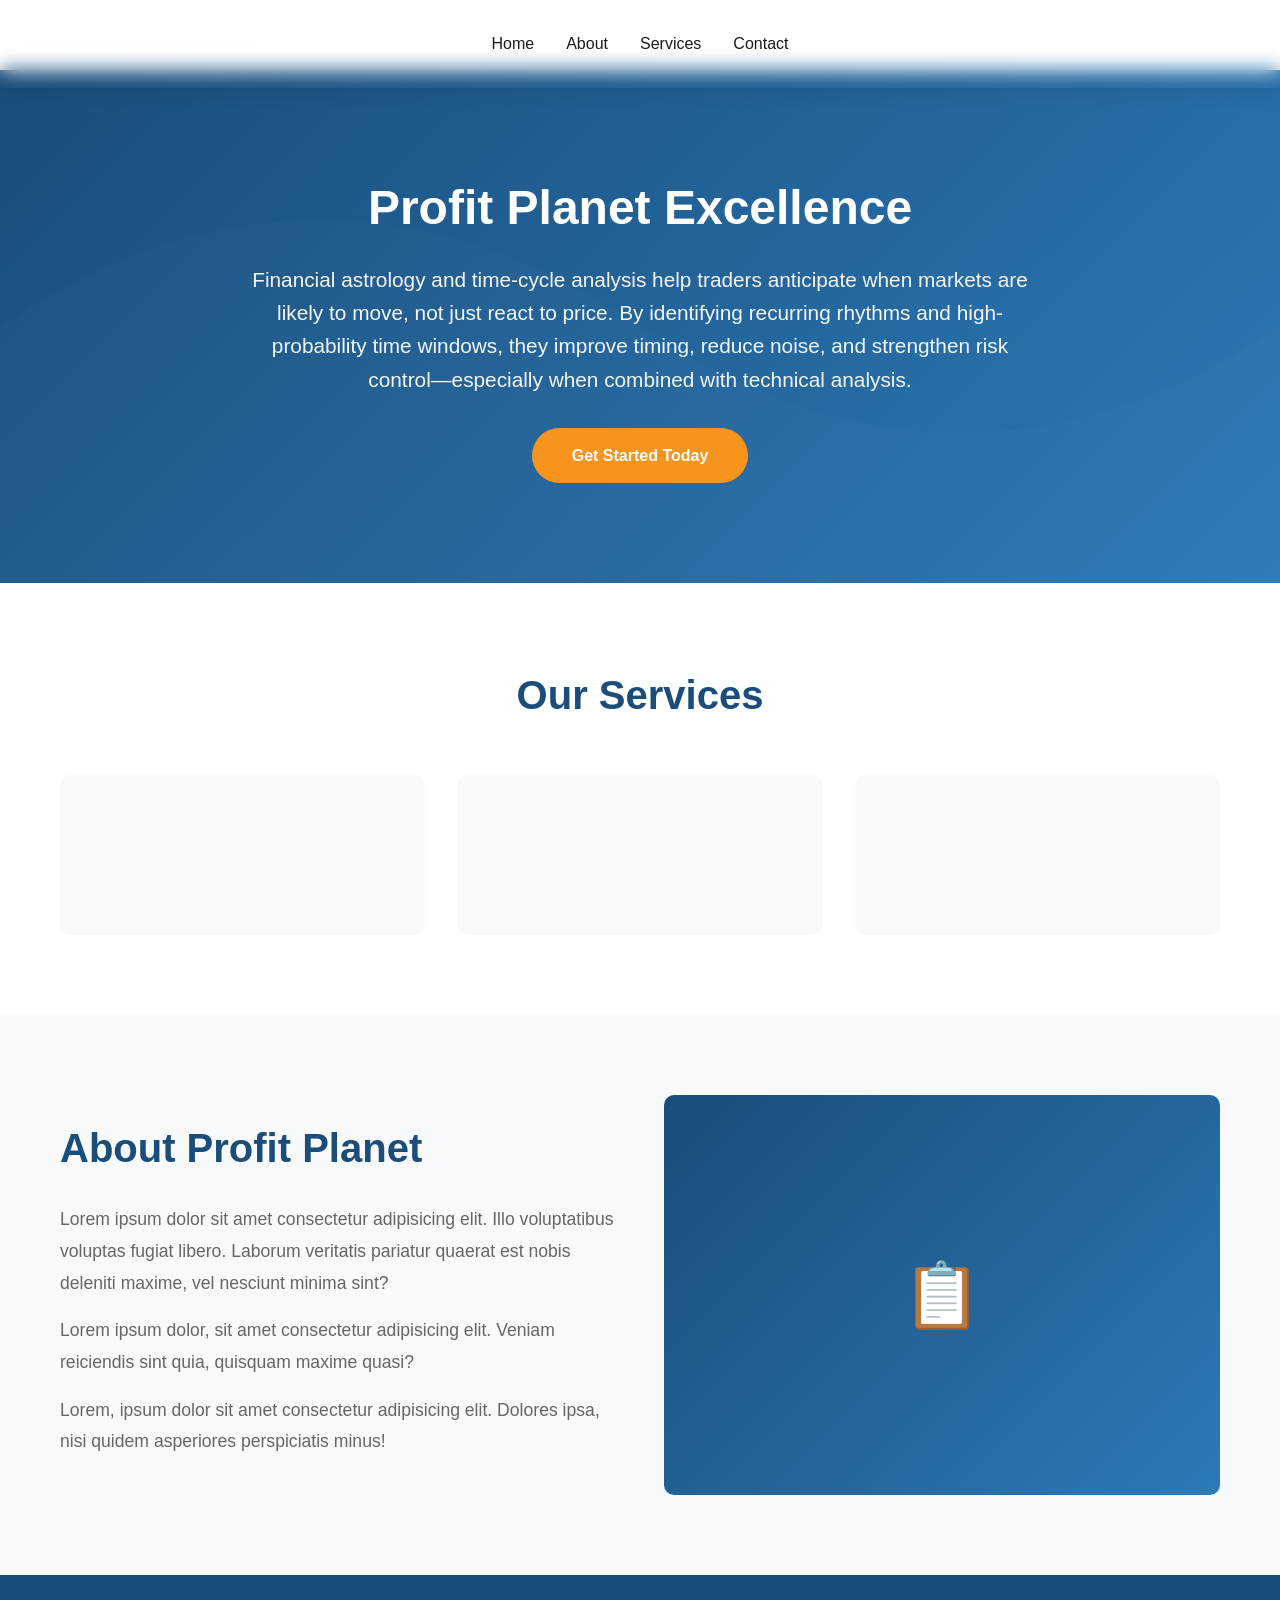
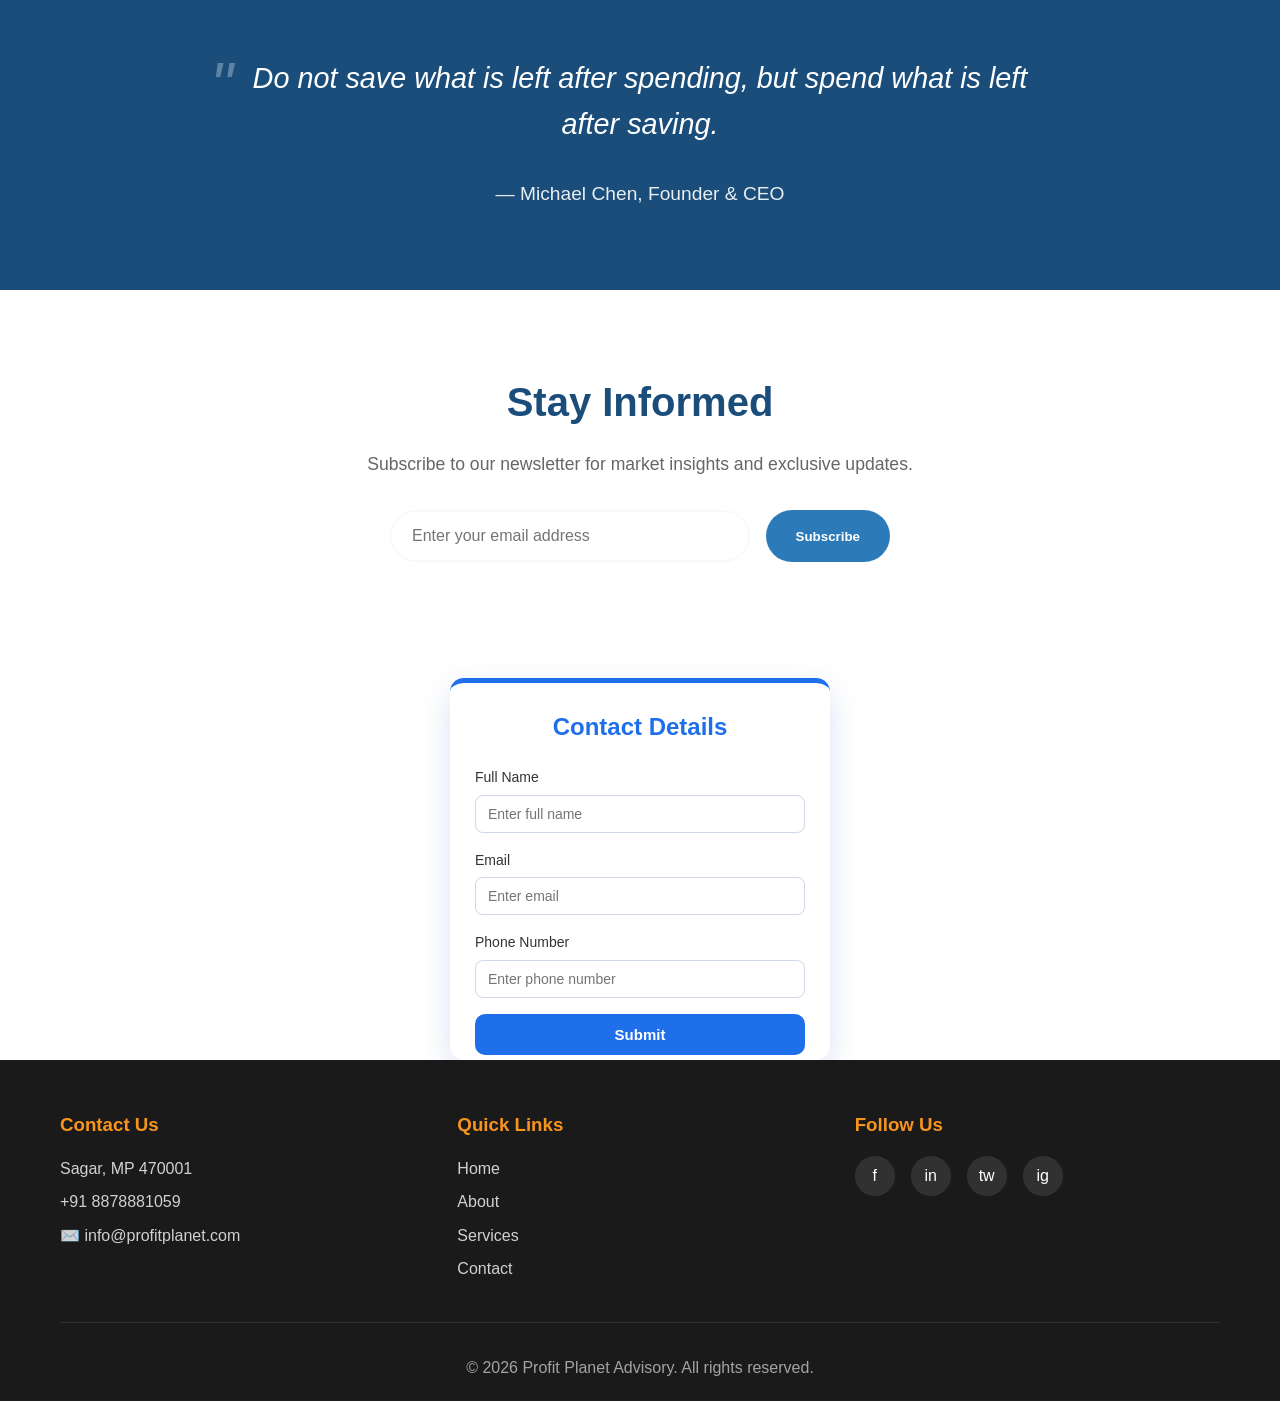
==== commit e2ab44db: "fix:added some style to nav" ====
--- a/index.html
+++ b/index.html
@@ -10,7 +10,6 @@
     <!-- Navigation -->
     <nav class="navbar">
         <div class="nav-container">
-            <div class="logo">PROFIT PLANET</div>
             <ul class="nav-menu" id="navMenu">
                 <li><a href="#home">Home</a></li>
                 <li><a href="#about">About</a></li>
@@ -29,7 +28,7 @@
     <section class="hero" id="home">
         <div class="hero-content">
             <h1>Profit Planet Excellence</h1>
-            <p>Empowering your financial future through expert, innovative strategies, and unwavering commitment to your success.</p>
+            <p>Financial astrology and time-cycle analysis help traders anticipate when markets are likely to move, not just react to price. By identifying recurring rhythms and high-probability time windows, they improve timing, reduce noise, and strengthen risk control—especially when combined with technical analysis.</p>
             <a href="#contact" class="cta-button">Get Started Today</a>
         </div>
     </section>
--- a/style.css
+++ b/style.css
@@ -35,11 +35,16 @@
         .navbar {
             position: fixed;
             top: 0;
+            left: 0;
             width: 100%;
-            background: var(--white);
-            box-shadow: 0 2px 10px rgba(0,0,0,0.1);
+            box-shadow: rgba(0, 0, 0, 0.106) 0px 10.4274px 30.4274px 0px;
+            backdrop-filter: blur(10px);
+            padding: 15px 30px;
+            display: flex;
+            align-items: center;
+            justify-content: center;
             z-index: 1000;
-            transition: var(--transition);
+            box-shadow: 0 2px 20px rgba(0,0,0,0.1);
         }
 
         .nav-container {
